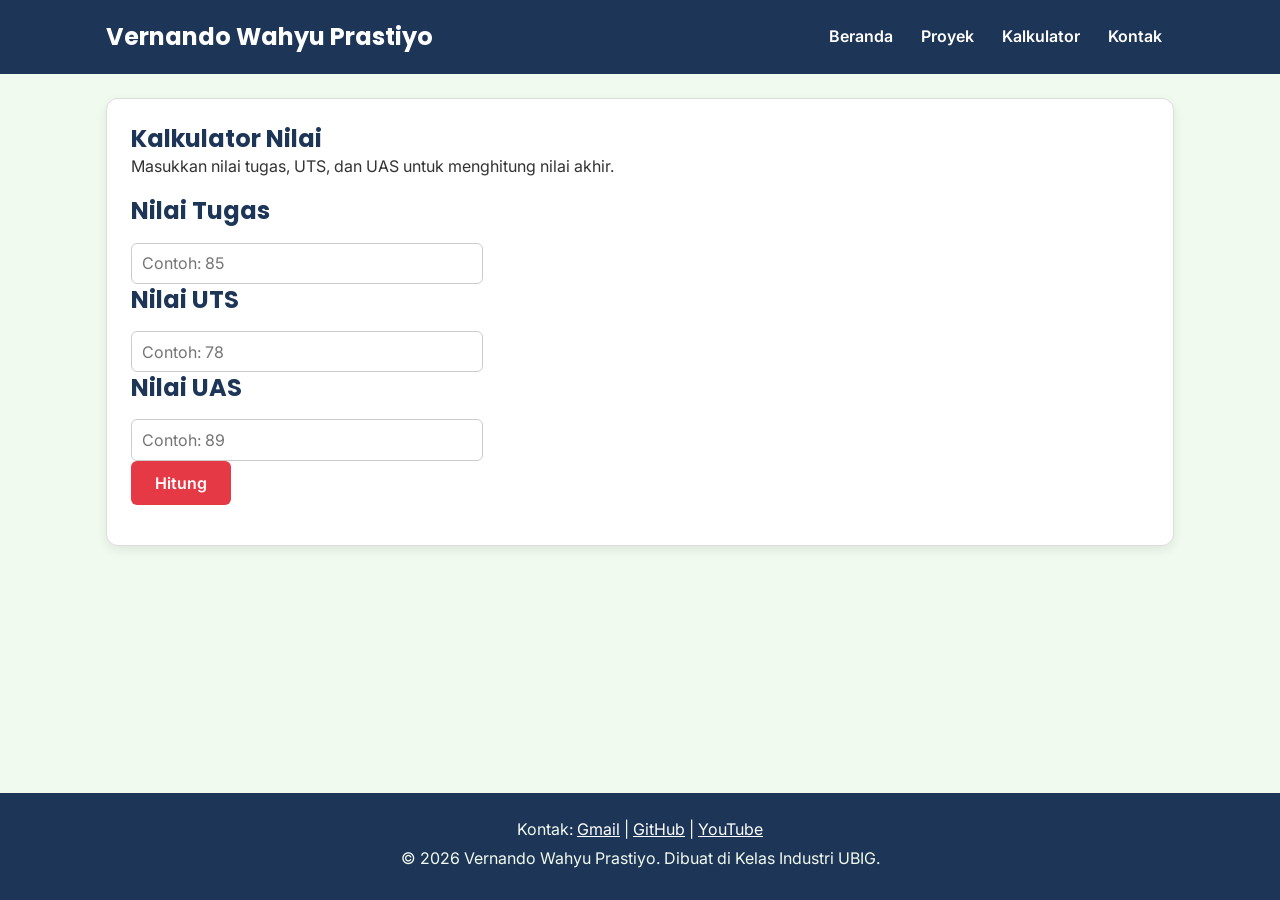
==== Kalkulator.html @ 974649b9 "feat: menambahkan JavaScript ke dalam portofolio dan menambahkan kalkulator sederhana" ====
<!DOCTYPE html>
<html lang="id">

<head>
    <meta charset="UTF-8">
    <meta name="viewport" content="width=device-width, initial-scale=1.0">
    <title>Vernando Wahyu Prastiyo | Kalkulator Nilai</title>
    <link rel="preconnect" href="https://fonts.googleapis.com">
    <link rel="preconnect" href="https://fonts.gstatic.com" crossorigin>
    <link href="https://fonts.googleapis.com/css2?family=Inter:wght@400;600&family=Poppins:wght@600;700&display=swap"
        rel="stylesheet">
    <link rel="stylesheet" href="css/style.css">
    <script src="js/Kalkulator.js" defer></script>
</head>

<body>
    <header>
        <div class="container navbar">
            <h1>Vernando Wahyu Prastiyo</h1>
            <nav class="menu-laptop">
                <ul>
                    <li><a href="index.html">Beranda</a></li>
                    <li><a href="proyek.html">Proyek</a></li>
                    <li><a href="Kalkulator.html">Kalkulator</a></li>
                    <li><a href="kontak.html">Kontak</a></li>
                </ul>
            </nav>
            <details class="menu-ponsel">
                <summary>Menu</summary>
                <nav>
                    <ul>
                        <li><a href="index.html">Beranda</a></li>
                        <li><a href="proyek.html">Proyek</a></li>
                        <li><a href="Kalkulator.html">Kalkulator</a></li>
                        <li><a href="kontak.html">Kontak</a></li>
                    </ul>
                </nav>
            </details>
        </div>
    </header>

    <main>
        <div class="container">
            <section class="kartu">
                <h1>Kalkulator Nilai</h1>
                <p>Masukkan nilai tugas, UTS, dan UAS untuk menghitung nilai akhir.</p>

                <div class="form-nilai">
                    <div class="isian">
                        <h2>Nilai Tugas</h2>
                        <input type="number" id="tugas" min="0" max="100" placeholder="Contoh: 85">
                    </div>
                    <div class="isian">
                        <h2>Nilai UTS</h2>
                        <input type="number" id="uts" min="0" max="100" placeholder="Contoh: 78">
                    </div>
                    <div class="isian">
                        <h2>Nilai UAS</h2>
                        <input type="number" id="uas" min="0" max="100" placeholder="Contoh: 89">
                    </div>
                </div>

                <button type="button" id="tombol" class="tombol">Hitung</button>
                <p id="hasil" role="status" aria-live="polite"></p>
            </section>
        </div>
    </main>

    <footer>
        <p>Kontak: <a href="nandoxpplg1@gmail.com">Gmail</a> |
      <a href="https://github.com/nandoxpplg1-a11y" target="_blank">GitHub</a> |
      <a href="https://www.youtube.com/@nando_wpz" target="_blank">YouTube</a>
    </p>
        <p>&copy; 2026 Vernando Wahyu Prastiyo. Dibuat di Kelas Industri UBIG.</p>
    </footer>
</body>

</html>
---- css/style.css ----
/* Gaya portofolio Andi Pratama
   Palet: #1D3557 (utama), #E63946 (aksen), #F1FAEE (latar)
   Huruf: Poppins (judul), Inter (isi)
   Tata letak: mobile first, titik ubah 768px (tablet) dan 1024px (laptop) */

/* 1. Reset */
* {
  box-sizing: border-box;
  margin: 0;
}

img {
  max-width: 100%;
  height: auto;
}

/* 2. Dasar halaman: warna dan huruf */
body {
  font-family: "Inter", Arial, sans-serif;
  font-size: 1rem;
  line-height: 1.6;
  color: #333333;
  background-color: #F1FAEE;
}

h1, h2, h3 {
  font-family: "Poppins", Arial, sans-serif;
  color: #1D3557;
  line-height: 1.3;
}

h2 {
  margin-bottom: 0.75rem;
}

p, ul, ol {
  margin-bottom: 1rem;
}

a {
  color: #E63946;
}

/* 3. Wadah, header, dan menu */
.container {
  max-width: 1100px;
  margin: 0 auto;
  padding: 0 1rem;
}

header {
  background-color: #1D3557;
  color: #FFFFFF;
  padding: 1rem 0;
}

header h1 {
  color: #FFFFFF;
  font-size: 1.5rem;
}

.navbar {
  display: flex;
  flex-wrap: wrap;
  justify-content: space-between;
  align-items: center;
  gap: 0.5rem;
}

nav ul {
  display: flex;
  gap: 0.25rem;
  padding: 0;
  margin: 0;
  list-style: none;
}

nav a {
  display: inline-block;
  padding: 0.5rem 0.75rem;
  border-radius: 6px;
  color: #FFFFFF;
  font-weight: 600;
  text-decoration: none;
}

/* Tantangan: menu ponsel buka-tutup dengan details */
.menu-laptop {
  display: none;
}

.menu-ponsel summary {
  padding: 0.5rem 0.75rem;
  border: 1px solid #FFFFFF;
  border-radius: 6px;
  font-weight: 600;
  cursor: pointer;
}

.menu-ponsel ul {
  flex-direction: column;
  margin-top: 0.5rem;
}

/* 4. Isi utama, hero, dan kartu */
main {
  padding: 1.5rem 0;
}

.hero {
  display: flex;
  flex-direction: column;
  align-items: center;
  gap: 1.5rem;
  padding: 1rem 0 2rem;
  text-align: center;
}

.hero img {
  border: 4px solid #E63946;
  border-radius: 50%;
}

.hero h2 {
  font-size: 2rem;
}

.tombol {
  display: inline-block;
  padding: 0.75rem 1.5rem;
  border-radius: 6px;
  background-color: #E63946;
  color: #FFFFFF;
  font-weight: 600;
  text-decoration: none;
}

.kartu {
  background-color: #FFFFFF;
  padding: 1rem;
  margin-bottom: 1.5rem;
  border: 1px solid #DDDDDD;
  border-radius: 12px;
  box-shadow: 0 4px 12px rgba(0, 0, 0, 0.08);
}

.daftar-kartu {
  display: flex;
  flex-wrap: wrap;
  gap: 1.5rem;
  margin-bottom: 1.5rem;
}

.daftar-kartu .kartu {
  flex: 1 1 280px;
  margin-bottom: 0;
}

article img {
  border-radius: 8px;
  border: 1px solid #DDDDDD;
}

/* 5. Tabel */
table {
  border-collapse: collapse;
}

caption {
  font-weight: 600;
  text-align: left;
  margin-bottom: 0.5rem;
}

th, td {
  border: 1px solid #CCCCCC;
  padding: 0.5rem 0.75rem;
  text-align: left;
}

th {
  background-color: #1D3557;
  color: #FFFFFF;
}

/* 6. Form */
label {
  font-weight: 600;
}

input, select, textarea {
  width: 100%;
  max-width: 22rem;
  padding: 0.6rem;
  margin-top: 0.25rem;
  border: 1px solid #CCCCCC;
  border-radius: 6px;
  font-family: inherit;
  font-size: 1rem;
}

button {
  padding: 0.75rem 1.5rem;
  border: none;
  border-radius: 6px;
  background-color: #E63946;
  color: #FFFFFF;
  font-family: inherit;
  font-size: 1rem;
  font-weight: 600;
  cursor: pointer;
}

/* 7. Footer */
footer {
  background-color: #1D3557;
  color: #F1FAEE;
  text-align: center;
  padding: 1.5rem;
}

footer p {
  margin-bottom: 0.25rem;
}

footer a {
  color: #FFFFFF;
}

/* 8. Tablet: lebar layar 768px ke atas */
@media (min-width: 768px) {
  .menu-laptop {
    display: block;
  }

  .menu-ponsel {
    display: none;
  }

  .hero {
    flex-direction: row;
    padding: 2rem 0 3rem;
    text-align: left;
  }

  .kartu {
    padding: 1.5rem;
  }
}

/* 9. Laptop: lebar layar 1024px ke atas */
@media (min-width: 1024px) {
  main {
    padding: 2.5rem 0;
  }

  .hero {
    gap: 3rem;
  }

  .hero h2 {
    font-size: 2.75rem;
  }
}

body {

  min-height: 100vh;
  display: flex;
  flex-direction: column;
}

main {
  flex: 1;
  padding: 1.5rem 0;
}
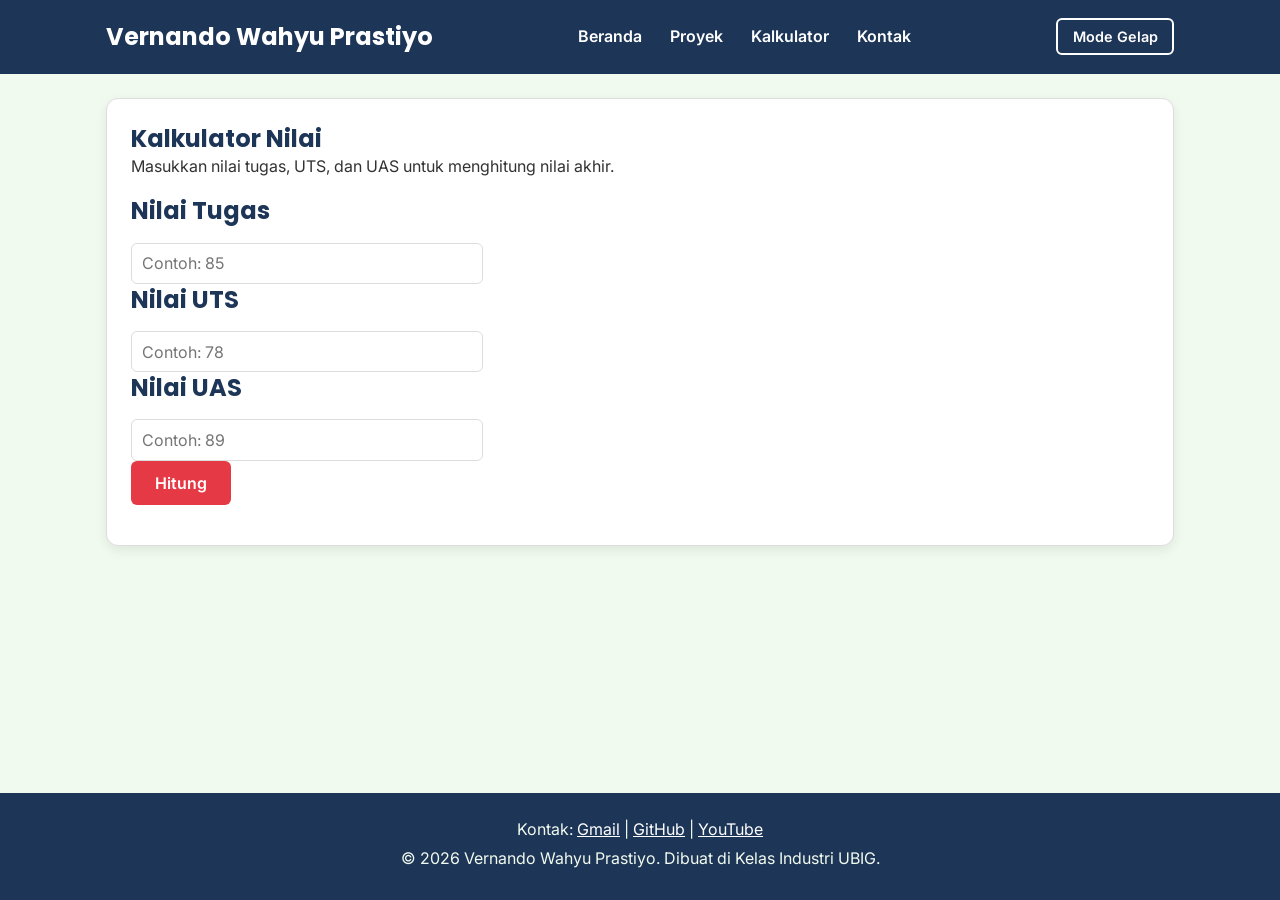
==== commit 3877b701: "feat: tambah keahlian dinamis, mode gelap, dan filter proyek" ====
--- a/Kalkulator.html
+++ b/Kalkulator.html
@@ -11,6 +11,9 @@
         rel="stylesheet">
     <link rel="stylesheet" href="css/style.css">
     <script src="js/Kalkulator.js" defer></script>
+    <script src="js/main.js" defer></script>
+    <script src="js/latihan.js" defer></script>
+    <script src="js/logika.js" defer></script>
 </head>
 
 <body>
@@ -25,6 +28,7 @@
                     <li><a href="kontak.html">Kontak</a></li>
                 </ul>
             </nav>
+            <button type="button" id="tombol-tema" class="tombol-tema">Mode Gelap</button>
             <details class="menu-ponsel">
                 <summary>Menu</summary>
                 <nav>
@@ -68,9 +72,9 @@
 
     <footer>
         <p>Kontak: <a href="nandoxpplg1@gmail.com">Gmail</a> |
-      <a href="https://github.com/nandoxpplg1-a11y" target="_blank">GitHub</a> |
-      <a href="https://www.youtube.com/@nando_wpz" target="_blank">YouTube</a>
-    </p>
+            <a href="https://github.com/nandoxpplg1-a11y" target="_blank">GitHub</a> |
+            <a href="https://www.youtube.com/@nando_wpz" target="_blank">YouTube</a>
+        </p>
         <p>&copy; 2026 Vernando Wahyu Prastiyo. Dibuat di Kelas Industri UBIG.</p>
     </footer>
 </body>
--- a/css/style.css
+++ b/css/style.css
@@ -15,17 +15,32 @@
 }
 
 /* 2. Dasar halaman: warna dan huruf */
+
+:root {
+  --warna-utama: #1D3557;
+  --warna-judul: #1D3557;
+  --warna-aksen: #E63946;
+  --warna-tautan: #E63946;
+  --warna-latar: #F1FAEE;
+  --warna-teks: #333333;
+  --warna-kartu: #FFFFFF;
+  --warna-garis: #DDDDDD;
+}
+
 body {
   font-family: "Inter", Arial, sans-serif;
   font-size: 1rem;
   line-height: 1.6;
-  color: #333333;
-  background-color: #F1FAEE;
-}
-
-h1, h2, h3 {
+  color: var(--warna-teks);
+  background-color: var(--warna-latar);
+}
+
+
+h1,
+h2,
+h3 {
   font-family: "Poppins", Arial, sans-serif;
-  color: #1D3557;
+  color: var(--warna-judul);
   line-height: 1.3;
 }
 
@@ -33,12 +48,14 @@
   margin-bottom: 0.75rem;
 }
 
-p, ul, ol {
+p,
+ul,
+ol {
   margin-bottom: 1rem;
 }
 
 a {
-  color: #E63946;
+  color: var(--warna-tautan);
 }
 
 /* 3. Wadah, header, dan menu */
@@ -117,7 +134,7 @@
 }
 
 .hero img {
-  border: 4px solid #E63946;
+  border: 4px solid var(--warna-aksen);
   border-radius: 50%;
 }
 
@@ -129,17 +146,17 @@
   display: inline-block;
   padding: 0.75rem 1.5rem;
   border-radius: 6px;
-  background-color: #E63946;
+  background-color: var(--warna-aksen);
   color: #FFFFFF;
   font-weight: 600;
   text-decoration: none;
 }
 
 .kartu {
-  background-color: #FFFFFF;
+  background-color: var(--warna-kartu);
   padding: 1rem;
   margin-bottom: 1.5rem;
-  border: 1px solid #DDDDDD;
+  border: 1px solid var(--warna-garis);
   border-radius: 12px;
   box-shadow: 0 4px 12px rgba(0, 0, 0, 0.08);
 }
@@ -158,7 +175,7 @@
 
 article img {
   border-radius: 8px;
-  border: 1px solid #DDDDDD;
+  border: 1px solid var(--warna-garis);
 }
 
 /* 5. Tabel */
@@ -172,7 +189,8 @@
   margin-bottom: 0.5rem;
 }
 
-th, td {
+th,
+td {
   border: 1px solid #CCCCCC;
   padding: 0.5rem 0.75rem;
   text-align: left;
@@ -184,26 +202,35 @@
 }
 
 /* 6. Form */
+
+.keterangan {
+  font-size: 0.875rem;
+}
+
 label {
   font-weight: 600;
 }
 
-input, select, textarea {
+input,
+select,
+textarea {
   width: 100%;
   max-width: 22rem;
   padding: 0.6rem;
   margin-top: 0.25rem;
-  border: 1px solid #CCCCCC;
+  border: 1px solid var(--warna-garis);
   border-radius: 6px;
   font-family: inherit;
   font-size: 1rem;
+  background-color: var(--warna-kartu);
+  color: var(--warna-teks);
 }
 
 button {
   padding: 0.75rem 1.5rem;
   border: none;
   border-radius: 6px;
-  background-color: #E63946;
+  background-color: var(--warna-aksen);
   color: #FFFFFF;
   font-family: inherit;
   font-size: 1rem;
@@ -213,7 +240,7 @@
 
 /* 7. Footer */
 footer {
-  background-color: #1D3557;
+  background-color: var(--warna-utama);
   color: #F1FAEE;
   text-align: center;
   padding: 1.5rem;
@@ -275,3 +302,47 @@
   padding: 1.5rem 0;
 }
 
+/* 10. Tombol tema, filter, dan label kategori */
+.tombol-tema {
+  padding: 0.5rem 0.9rem;
+  border: 2px solid #FFFFFF;
+  background-color: transparent;
+  font-size: 0.9rem;
+}
+
+.filter {
+  display: flex;
+  flex-wrap: wrap;
+  gap: 0.5rem;
+  margin-bottom: 1rem;
+}
+
+.tombol-filter {
+  padding: 0.5rem 1rem;
+  border: 2px solid var(--warna-garis);
+  background-color: var(--warna-kartu);
+  color: var(--warna-judul);
+}
+
+.label {
+  display: inline-block;
+  padding: 0.1rem 0.6rem;
+  margin-bottom: 0.5rem;
+  border-radius: 999px;
+  background-color: var(--warna-latar);
+  color: var(--warna-judul);
+  font-size: 0.85rem;
+  font-weight: 600;
+}
+
+/* 11. Tema gelap: isi variabel diganti saat body memiliki class
+gelap */
+body.gelap {
+  --warna-utama: #0B1526;
+  --warna-judul: #A8DADC;
+  --warna-tautan: #FF8A8A;
+  --warna-latar: #121A24;
+  --warna-teks: #E3E8EE;
+  --warna-kartu: #1C2836;
+  --warna-garis: #34465A;
+}
